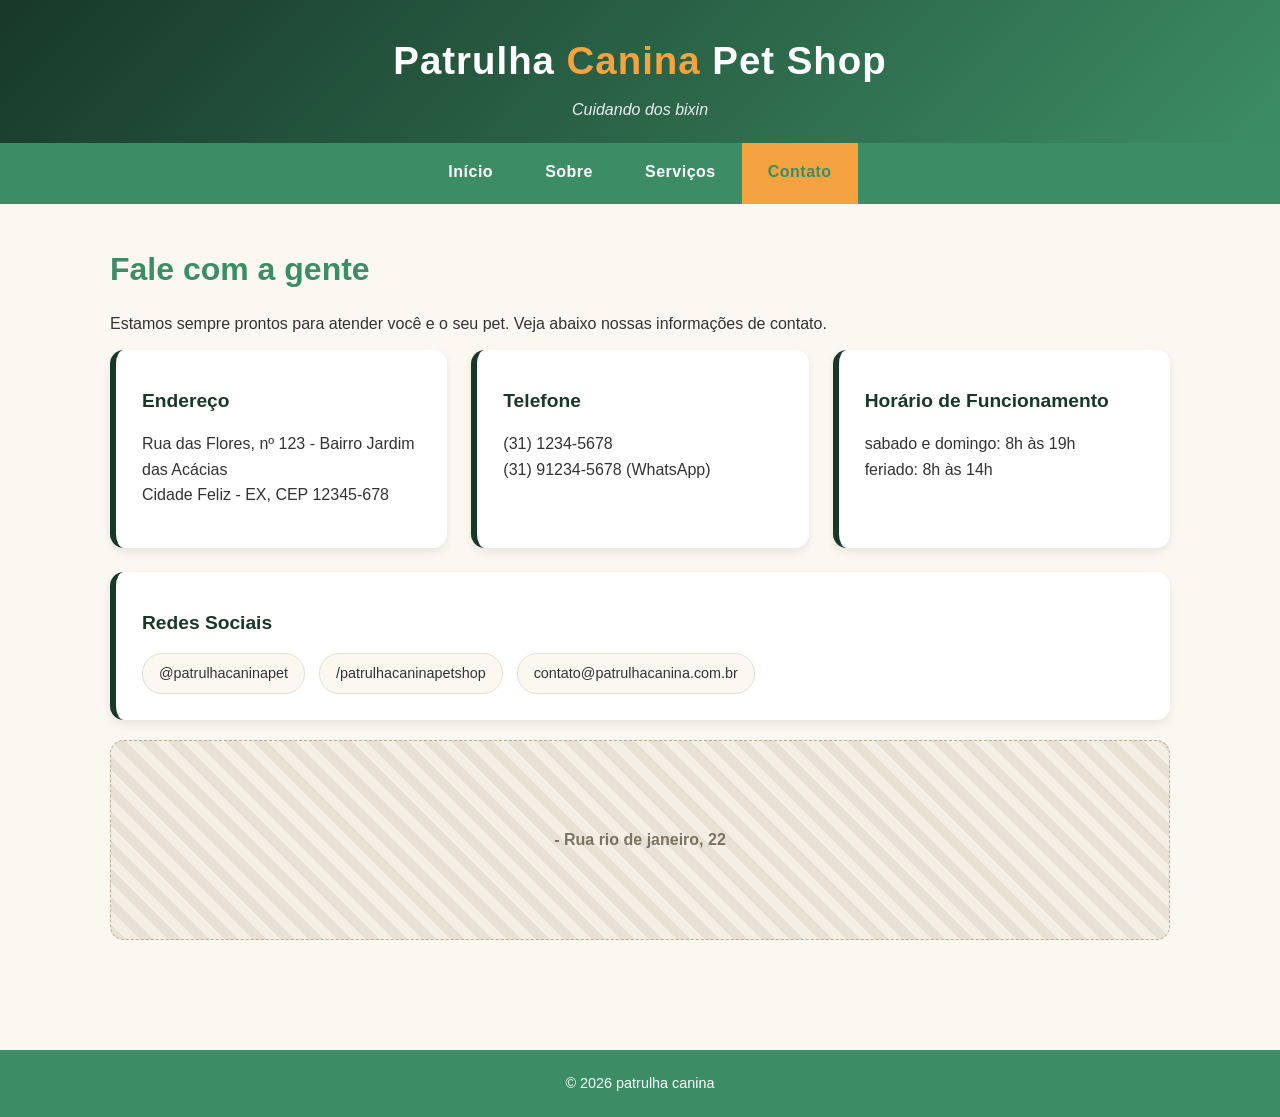
==== meu-site/contato.html @ a63798af "Add files via upload" ====
<!DOCTYPE html>
<html lang="pt-br">
<head>
  <meta charset="UTF-8">
  <meta name="viewport" content="width=device-width, initial-scale=1.0">
  <title>Patrulha Canina Pet Shop - Contato</title>
  <link rel="stylesheet" href="css/style.css">
</head>
<body>

  <header>
    <div class="logo">Patrulha <span>Canina</span> Pet Shop</div>
    <div class="slogan">Cuidando dos bixin</div>
  </header>

  <nav>
    <ul>
      <li><a href="index.html">Início</a></li>
      <li><a href="sobre.html">Sobre</a></li>
      <li><a href="servicos.html">Serviços</a></li>
      <li><a href="contato.html" class="ativo">Contato</a></li>
    </ul>
  </nav>

  <main>

    <section>
      <h1>Fale com a gente</h1>
      <p>Estamos sempre prontos para atender você e o seu pet. Veja abaixo nossas informações de contato.</p>

      <div class="contato-caixas">

        <div class="contato-item">
          <div class="icone"></div>
          <h2>Endereço</h2>
          <p>Rua das Flores, nº 123 - Bairro Jardim das Acácias<br>Cidade Feliz - EX, CEP 12345-678</p>
        </div>

        <div class="contato-item">
          <div class="icone"></div>
          <h2>Telefone</h2>
          <p>(31) 1234-5678<br>(31) 91234-5678 (WhatsApp)</p>
        </div>

        <div class="contato-item">
          <div class="icone"></div>
          <h2>Horário de Funcionamento</h2>
          <p>sabado e domingo: 8h às 19h<br>feriado: 8h às 14h</p>
        </div>

        <div class="contato-item">
          <div class="icone"></div>
          <h2>Redes Sociais</h2>
          <div class="redes-sociais">
            <span> @patrulhacaninapet</span>
            <span> /patrulhacaninapetshop</span>
            <span> contato@patrulhacanina.com.br</span>
          </div>
        </div>

      </div>

      <div class="mapa">  - Rua rio de janeiro, 22</div>

    </section>

  </main>

  <footer>
    &copy; 2026 patrulha canina
  </footer>

</body>
</html>
---- meu-site/css/style.css ----
* {
  margin: 0;
  padding: 0;
  box-sizing: border-box;
}


:root {
  --cor-primaria: #183828;      /* verde principal */
  --cor-primaria-escura: #3c8d65;
  --cor-secundaria: #f4a340;    /* laranja pra dar uma destacada */
  --cor-fundo: #fbf8f2;         /* bege clarin */
  --cor-fundo-alt: #ffffff;
  --cor-texto: #333333;
  --cor-texto-claro: #ffffff;
  --sombra: 0 4px 10px rgba(0, 0, 0, 0.08);
  --raio: 14px;
}

body {
  font-family: 'Trebuchet MS', Verdana, Arial, sans-serif;
  background-color: var(--cor-fundo);
  color: var(--cor-texto);
  line-height: 1.6;
}

img {
  max-width: 100%;
  display: block;
}


header {
  background: linear-gradient(135deg, var(--cor-primaria), var(--cor-primaria-escura));
  color: var(--cor-texto-claro);
  padding: 30px 20px 20px 20px;
  text-align: center;
}

header .logo {
  font-size: 2.4rem;
  font-weight: bold;
  letter-spacing: 1px;
}

header .logo span {
  color: var(--cor-secundaria);
}

header .slogan {
  font-size: 1rem;
  font-style: italic;
  margin-top: 6px;
  opacity: 0.9;
}

/*Menu para navegaçao*/
nav {
  background-color: var(--cor-primaria-escura);
  padding: 0;
}

nav ul {
  list-style: none;
  display: flex;
  justify-content: center;
  flex-wrap: wrap;
}

nav ul li {
  margin: 0;
}

nav ul li a {
  display: block;
  color: var(--cor-texto-claro);
  text-decoration: none;
  padding: 16px 26px;
  font-size: 1rem;
  font-weight: bold;
  letter-spacing: 0.5px;
  transition: background-color 0.3s ease, color 0.3s ease;
  border-bottom: 3px solid transparent;
}


nav ul li a:hover {
  background-color: var(--cor-secundaria);
  color: var(--cor-primaria-escura);
  border-bottom: 3px solid var(--cor-primaria-escura);
}


nav ul li a.ativo {
  background-color: var(--cor-secundaria);
  color: var(--cor-primaria-escura);
}

main {
  max-width: 1100px;
  margin: 0 auto;
  padding: 40px 20px 60px 20px;
}

section {
  margin-bottom: 50px;
}

h1 {
  font-size: 2rem;
  color: var(--cor-primaria-escura);
  margin-bottom: 16px;
}

h2 {
  font-size: 1.5rem;
  color: var(--cor-primaria);
  margin-bottom: 14px;
  border-left: 6px solid var(--cor-secundaria);
  padding-left: 12px;
}

p {
  font-size: 1rem;
  margin-bottom: 14px;
}

.hero {
  display: flex;
  align-items: center;
  gap: 40px;
  background-color: var(--cor-fundo-alt);
  border-radius: var(--raio);
  box-shadow: var(--sombra);
  padding: 36px;
  flex-wrap: wrap;
}

.hero-texto {
  flex: 1 1 320px;
}

.hero-texto h1 {
  font-size: 2.2rem;
}

.hero-texto .destaque {
  color: var(--cor-secundaria);
}

.hero-imagem {
  flex: 1 1 260px;
  display: flex;
  justify-content: center;
}


.imagem-css {
  width: 240px;
  height: 240px;
  border-radius: 50%;
  background: radial-gradient(circle at 30% 30%, var(--cor-secundaria), var(--cor-primaria));
  display: flex;
  align-items: center;
  justify-content: center;
  font-size: 5.5rem;
  box-shadow: var(--sombra);
  border: 6px solid var(--cor-fundo-alt);
}

.imagem-css.pequena {
  width: 180px;
  height: 180px;
  font-size: 4rem;
}
/*foto redonda tive que dar um busque pra conseguir fazer isso*/
.foto-redonda {
  width: 240px;
  height: 240px;
  border-radius: 50%;
  object-fit: cover;
  box-shadow: var(--sombra);
  border: 6px solid var(--cor-fundo-alt);
}

.foto-redonda.pequena {
  width: 180px;
  height: 180px;
}

.sobre-caixa {
  display: flex;
  align-items: center;
  gap: 40px;
  background-color: var(--cor-fundo-alt);
  border-radius: var(--raio);
  box-shadow: var(--sombra);
  padding: 32px;
  flex-wrap: wrap;
}

.sobre-texto {
  flex: 2 1 320px;
}

.sobre-imagem {
  flex: 1 1 200px;
  display: flex;
  justify-content: center;
}

.valores {
  display: flex;
  gap: 20px;
  flex-wrap: wrap;
  margin-top: 24px;
}

.valor-item {
  flex: 1 1 200px;
  background-color: var(--cor-fundo);
  border: 1px solid #e6ded0;
  border-radius: var(--raio);
  padding: 18px;
  text-align: center;
}

.valor-item .icone {
  font-size: 2rem;
  margin-bottom: 8px;
}


.cards {
  display: flex;
  flex-wrap: wrap;
  gap: 24px;
  justify-content: center;
}

.card {
  background-color: var(--cor-fundo-alt);
  border-radius: var(--raio);
  box-shadow: var(--sombra);
  padding: 24px;
  flex: 1 1 230px;
  max-width: 260px;
  text-align: center;
  transition: transform 0.25s ease, box-shadow 0.25s ease;
  border-top: 5px solid var(--cor-secundaria);
}

.card:hover {
  transform: translateY(-8px);
  box-shadow: 0 10px 18px rgba(0, 0, 0, 0.15);
}

.card .icone {
  font-size: 3rem;
  margin-bottom: 12px;
}

.card h3 {
  font-size: 1.15rem;
  color: var(--cor-primaria-escura);
  margin-bottom: 10px;
}

.card p {
  font-size: 0.92rem;
  color: #555;
  margin-bottom: 0;
}

.card .preco {
  display: inline-block;
  margin-top: 12px;
  background-color: var(--cor-primaria);
  color: var(--cor-texto-claro);
  font-weight: bold;
  padding: 6px 14px;
  border-radius: 20px;
  font-size: 0.9rem;
}
/*contatin*/
.contato-caixas {
  display: flex;
  flex-wrap: wrap;
  gap: 24px;
}

.contato-item {
  flex: 1 1 240px;
  background-color: var(--cor-fundo-alt);
  border-radius: var(--raio);
  box-shadow: var(--sombra);
  padding: 26px;
  border-left: 6px solid var(--cor-primaria);
}

.contato-item h2 {
  border-left: none;
  padding-left: 0;
  font-size: 1.2rem;
}

.contato-item .icone {
  font-size: 1.8rem;
  margin-bottom: 10px;
}

.redes-sociais {
  display: flex;
  gap: 14px;
  flex-wrap: wrap;
  margin-top: 8px;
}

.redes-sociais span {
  background-color: var(--cor-fundo);
  border: 1px solid #e6ded0;
  padding: 8px 16px;
  border-radius: 20px;
  font-size: 0.9rem;
}

.mapa {
  margin-top: 20px;
  height: 200px;
  border-radius: var(--raio);
  background: repeating-linear-gradient(
    45deg,
    #e9e2d4,
    #e9e2d4 10px,
    #f4efe4 10px,
    #f4efe4 20px
  );
  display: flex;
  align-items: center;
  justify-content: center;
  color: #7a7263;
  font-weight: bold;
  border: 1px dashed #b9ae97;
}

footer {
  background-color: var(--cor-primaria-escura);
  color: var(--cor-texto-claro);
  text-align: center;
  padding: 22px 10px;
  font-size: 0.9rem;
}
/*parte responsiva simples*/
@media (max-width: 600px) {
  nav ul {
    flex-direction: column;
    text-align: center;
  }

  .hero, .sobre-caixa {
    flex-direction: column;
    text-align: center;
  }

  .hero-imagem, .sobre-imagem {
    justify-content: center;
  }
}
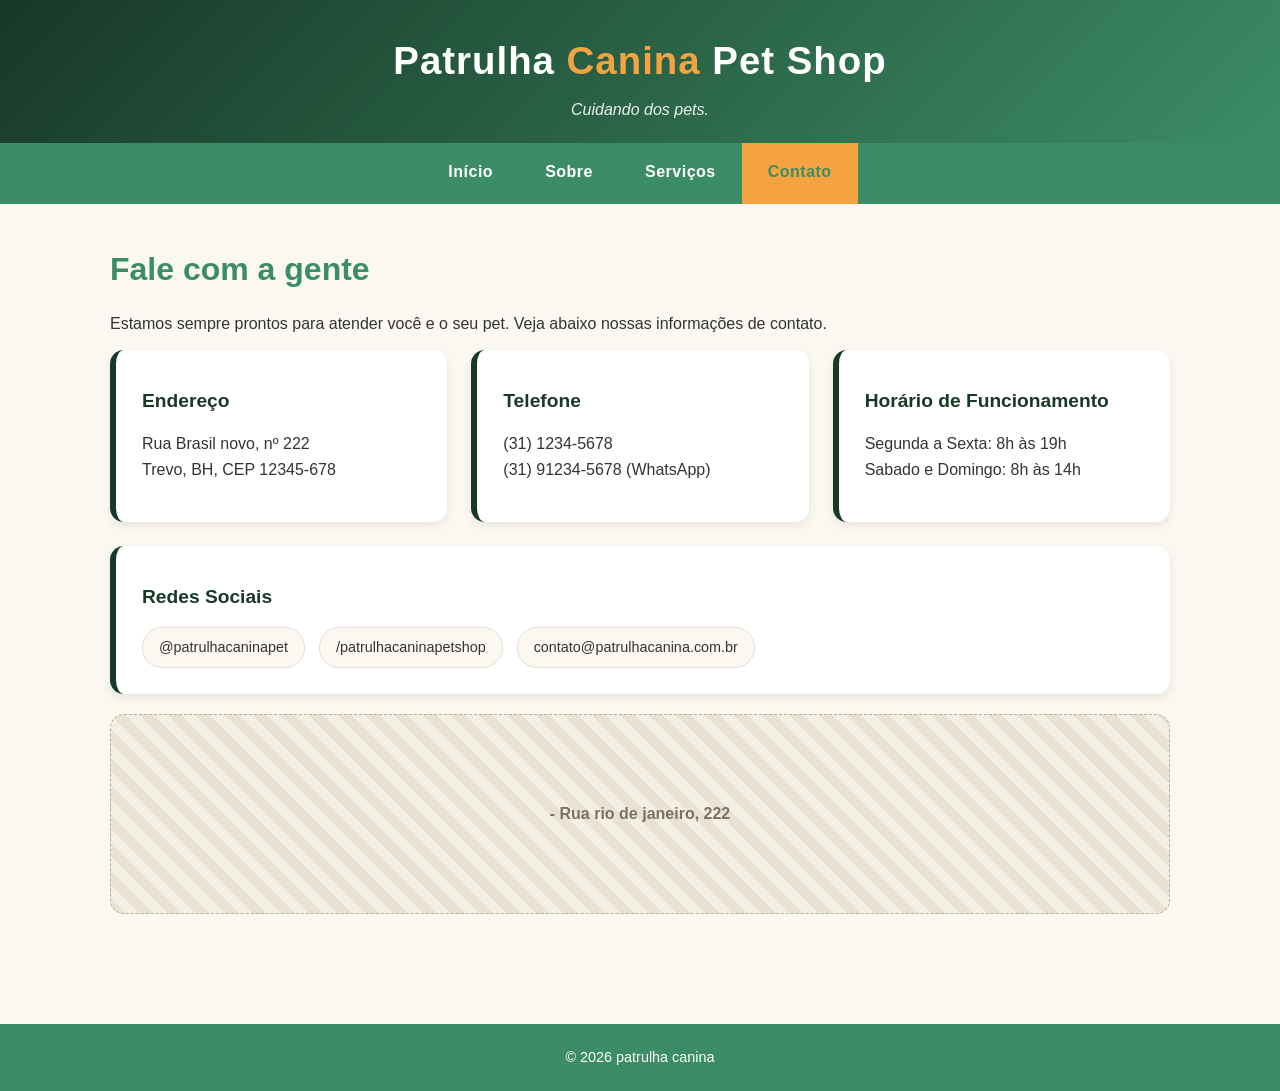
==== commit 136b677f: "Add files via upload Corrige textos de apresentação (erros de português e tom informal)" ====
--- a/meu-site/contato.html
+++ b/meu-site/contato.html
@@ -10,7 +10,7 @@
 
   <header>
     <div class="logo">Patrulha <span>Canina</span> Pet Shop</div>
-    <div class="slogan">Cuidando dos bixin</div>
+    <div class="slogan">Cuidando dos pets.</div>
   </header>
 
   <nav>
@@ -33,7 +33,7 @@
         <div class="contato-item">
           <div class="icone"></div>
           <h2>Endereço</h2>
-          <p>Rua das Flores, nº 123 - Bairro Jardim das Acácias<br>Cidade Feliz - EX, CEP 12345-678</p>
+          <p>Rua Brasil novo, nº 222<br>Trevo, BH, CEP 12345-678</p>
         </div>
 
         <div class="contato-item">
@@ -45,7 +45,7 @@
         <div class="contato-item">
           <div class="icone"></div>
           <h2>Horário de Funcionamento</h2>
-          <p>sabado e domingo: 8h às 19h<br>feriado: 8h às 14h</p>
+          <p>Segunda a Sexta: 8h às 19h<br>Sabado e Domingo: 8h às 14h</p>
         </div>
 
         <div class="contato-item">
@@ -60,7 +60,7 @@
 
       </div>
 
-      <div class="mapa">  - Rua rio de janeiro, 22</div>
+      <div class="mapa">  - Rua rio de janeiro, 222</div>
 
     </section>
 
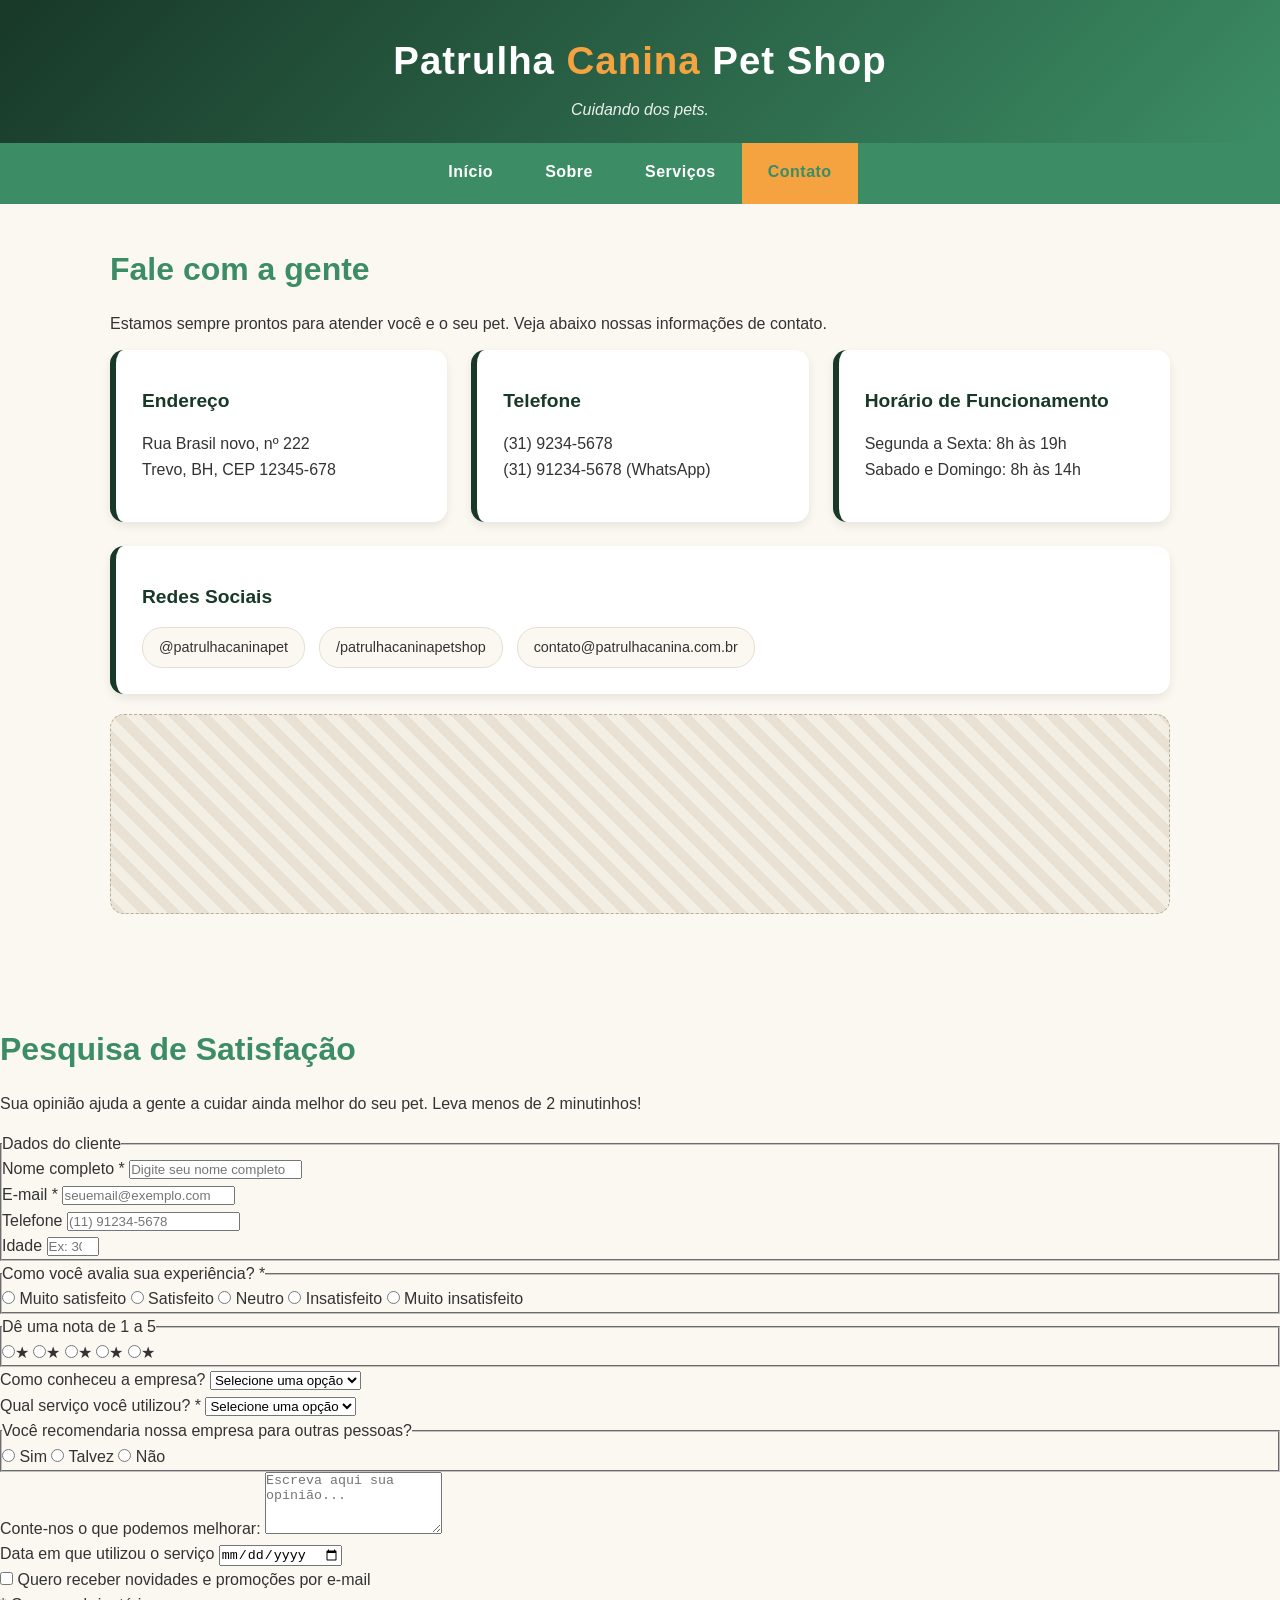
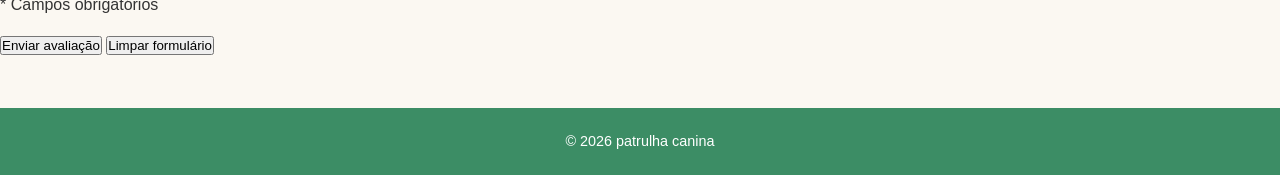
==== commit 634273f8: "Add files via upload Adicionei seção de pesquisa de satisfação com formulário completo e substitui p" ====
--- a/meu-site/contato.html
+++ b/meu-site/contato.html
@@ -39,7 +39,7 @@
         <div class="contato-item">
           <div class="icone"></div>
           <h2>Telefone</h2>
-          <p>(31) 1234-5678<br>(31) 91234-5678 (WhatsApp)</p>
+          <p>(31) 9234-5678<br>(31) 91234-5678 (WhatsApp)</p>
         </div>
 
         <div class="contato-item">
@@ -60,11 +60,131 @@
 
       </div>
 
-      <div class="mapa">  - Rua rio de janeiro, 222</div>
+      <div class="mapa">
+        <iframe
+                src="https://www.google.com/maps?q=Rua+Rio+de+Janeiro,+222&output=embed"
+                width="100%"
+                height="100%"
+                style="border:0;"
+                allowfullscreen=""
+                loading="lazy"
+                referrerpolicy="no-referrer-when-downgrade">
+        </iframe>
+      </div>
 
     </section>
 
   </main>
+  <section id="pesquisa-satisfacao">
+    <h1>Pesquisa de Satisfação</h1>
+    <p>Sua opinião ajuda a gente a cuidar ainda melhor do seu pet. Leva menos de 2 minutinhos!</p>
+
+    <form class="formulario-pesquisa">
+
+      <fieldset>
+        <legend>Dados do cliente</legend>
+
+        <div class="campo">
+          <label for="nome">Nome completo <span class="obrigatorio">*</span></label>
+          <input type="text" id="nome" name="nome" placeholder="Digite seu nome completo" required>
+        </div>
+
+        <div class="campo">
+          <label for="email">E-mail <span class="obrigatorio">*</span></label>
+          <input type="email" id="email" name="email" placeholder="seuemail@exemplo.com" required>
+        </div>
+
+        <div class="campo">
+          <label for="telefone">Telefone</label>
+          <input type="tel" id="telefone" name="telefone" placeholder="(11) 91234-5678">
+        </div>
+
+        <div class="campo">
+          <label for="idade">Idade</label>
+          <input type="number" id="idade" name="idade" min="0" max="120" placeholder="Ex: 30">
+        </div>
+      </fieldset>
+
+      <fieldset>
+        <legend>Como você avalia sua experiência? <span class="obrigatorio">*</span></legend>
+        <div class="opcoes-radio">
+          <label class="radio-item"><input type="radio" name="experiencia" value="muito-satisfeito" required> Muito satisfeito</label>
+          <label class="radio-item"><input type="radio" name="experiencia" value="satisfeito"> Satisfeito</label>
+          <label class="radio-item"><input type="radio" name="experiencia" value="neutro"> Neutro</label>
+          <label class="radio-item"><input type="radio" name="experiencia" value="insatisfeito"> Insatisfeito</label>
+          <label class="radio-item"><input type="radio" name="experiencia" value="muito-insatisfeito"> Muito insatisfeito</label>
+        </div>
+      </fieldset>
+
+      <fieldset>
+        <legend>Dê uma nota de 1 a 5</legend>
+        <div class="estrelas">
+          <input type="radio" name="nota" id="nota5" value="5"><label for="nota5" title="5 estrelas">★</label>
+          <input type="radio" name="nota" id="nota4" value="4"><label for="nota4" title="4 estrelas">★</label>
+          <input type="radio" name="nota" id="nota3" value="3"><label for="nota3" title="3 estrelas">★</label>
+          <input type="radio" name="nota" id="nota2" value="2"><label for="nota2" title="2 estrelas">★</label>
+          <input type="radio" name="nota" id="nota1" value="1"><label for="nota1" title="1 estrela">★</label>
+        </div>
+      </fieldset>
+
+      <div class="campo">
+        <label for="origem">Como conheceu a empresa?</label>
+        <select id="origem" name="origem">
+          <option value="" selected disabled>Selecione uma opção</option>
+          <option value="instagram">Instagram</option>
+          <option value="facebook">Facebook</option>
+          <option value="google">Google</option>
+          <option value="indicacao">Indicação de amigos</option>
+          <option value="youtube">YouTube</option>
+          <option value="outro">Outro</option>
+        </select>
+      </div>
+
+      <div class="campo">
+        <label for="servico">Qual serviço você utilizou? <span class="obrigatorio">*</span></label>
+        <select id="servico" name="servico" required>
+          <option value="" selected disabled>Selecione uma opção</option>
+          <option value="banho-tosa">Banho e Tosa</option>
+          <option value="consulta-veterinaria">Consulta Veterinária</option>
+          <option value="hotel-pet">Hotel para Pets</option>
+          <option value="adestramento">Adestramento</option>
+          <option value="produtos">Compra de Produtos</option>
+        </select>
+      </div>
+
+      <fieldset>
+        <legend>Você recomendaria nossa empresa para outras pessoas?</legend>
+        <div class="opcoes-radio">
+          <label class="radio-item"><input type="radio" name="recomendacao" value="sim"> Sim</label>
+          <label class="radio-item"><input type="radio" name="recomendacao" value="talvez"> Talvez</label>
+          <label class="radio-item"><input type="radio" name="recomendacao" value="nao"> Não</label>
+        </div>
+      </fieldset>
+
+      <div class="campo">
+        <label for="comentarios">Conte-nos o que podemos melhorar:</label>
+        <textarea id="comentarios" name="comentarios" rows="4" placeholder="Escreva aqui sua opinião..."></textarea>
+      </div>
+
+      <div class="campo">
+        <label for="data-servico">Data em que utilizou o serviço</label>
+        <input type="date" id="data-servico" name="data-servico">
+      </div>
+
+      <div class="campo campo-checkbox">
+        <input type="checkbox" id="newsletter" name="newsletter">
+        <label for="newsletter">Quero receber novidades e promoções por e-mail</label>
+      </div>
+
+      <p class="nota-obrigatorio"><span class="obrigatorio">*</span> Campos obrigatórios</p>
+
+      <div class="botoes-form">
+        <button type="submit" class="btn-enviar">Enviar avaliação</button>
+        <button type="reset" class="btn-limpar">Limpar formulário</button>
+      </div>
+
+    </form>
+  </section>
 
   <footer>
     &copy; 2026 patrulha canina
